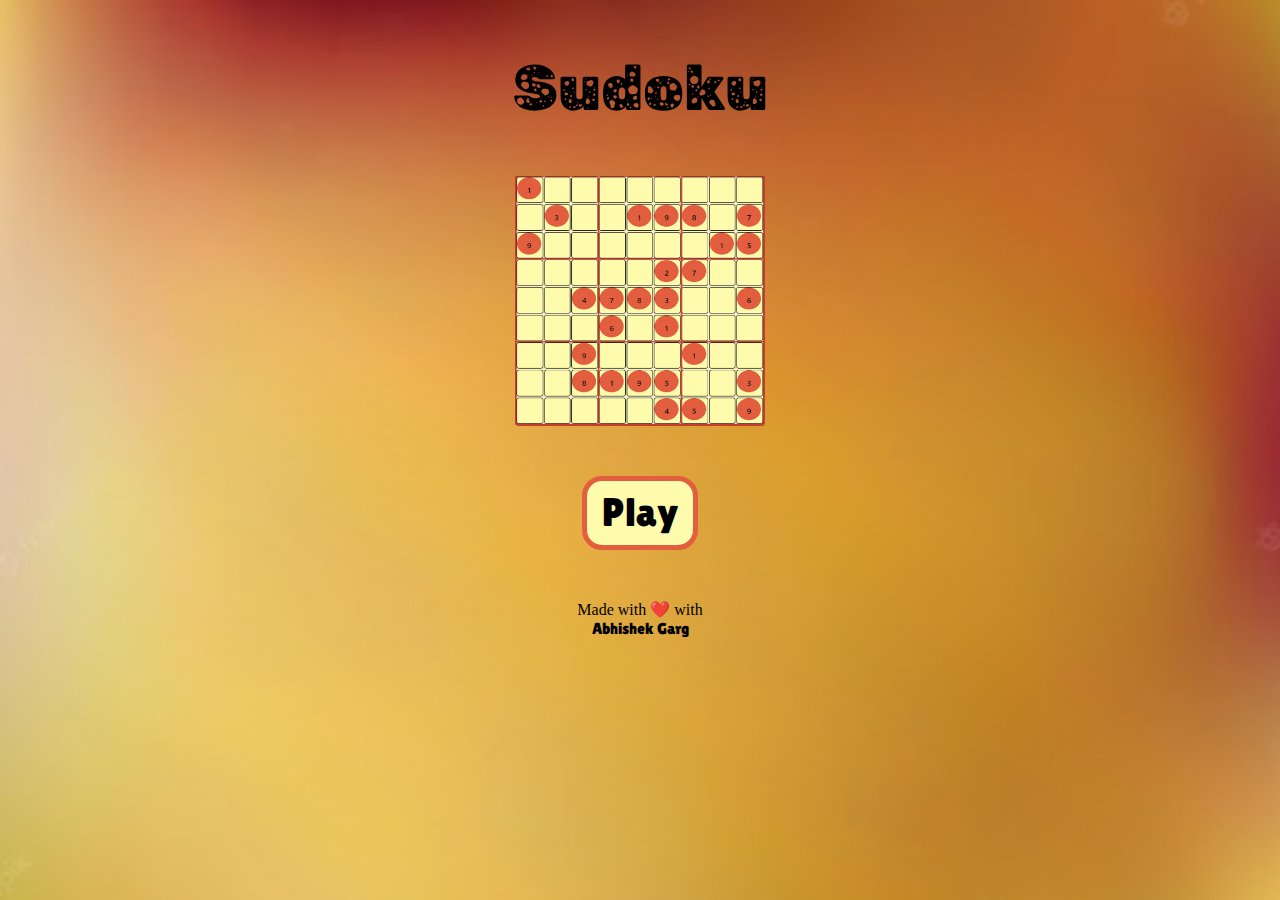
==== index1.html @ df913dc6 "Add files via upload" ====
<!DOCTYPE html>
<html lang="en">

<head>
    <meta charset="UTF-8">
    <meta name="viewport" content="width=device-width, initial-scale=1.0">
    <title>Sudoku</title>
    <link rel="stylesheet" href="style1.css">
    <link rel="preconnect" href="https://fonts.googleapis.com">
    <link rel="preconnect" href="https://fonts.gstatic.com" crossorigin>
    <link href="https://fonts.googleapis.com/css2?family=Lilita+One&&family=Rubik+Moonrocks&display=swap"
        rel="stylesheet">
    <link rel="shortcut icon" href="grid.png" type="image/x-icon">
</head>
<body>
    <div class="main">
        <span class="title">
            Sudoku
        </span>
        <div class="grid-image">
            <img src="grid.png" alt="sudoku">
        </div>

        <a href="index2.html">
            <div class="play-btn">Play </div>
        </a>
    </div>
    <div class="footer">
        <span> Made with ❤️ with <span class="my-name">Abhishek Garg</span>
        </span>
    </div>
</body>
<script src="app1.js"></script>

</html>
---- style1.css ----
*{
    padding: 0;
    margin: 0;
}
body{
    background-image: url("bg_cleanup.png");
    background-size: cover;
}
div.grid-image{
    width: 250px;
    height: 250px;
}
img{
    width: 100%;
    height: 100%;
}
.title{
    font-family: 'Rubik Moonrocks', cursive;
    font-size: 4rem;
}
.main{
    display: flex;
    width: 400px;
    height: 600px;
    flex-direction: column;
    margin: auto;
    justify-content: space-evenly;
    align-items: center;
}
.play-btn{
    height: 3rem;
    font-family: 'Lilita One', cursive;
    font-size: 2.5rem;
    border: 5px solid #E25E3E;
    padding: 8px 15px 8px 15px;
    border-radius: 20px;
    background-color: #FFFBAC;
}
.play-btn:hover{
    background-color: #E25E3E;
    border: 5px solid #FFFBAC;
}
.footer > span{
    display: block;
    width: 130px;
    text-align: center;
    margin: auto;
}
.my-name{
    font-family:  'Lilita One', cursive;
}
a{
    text-decoration: none;
    color:#000;
}
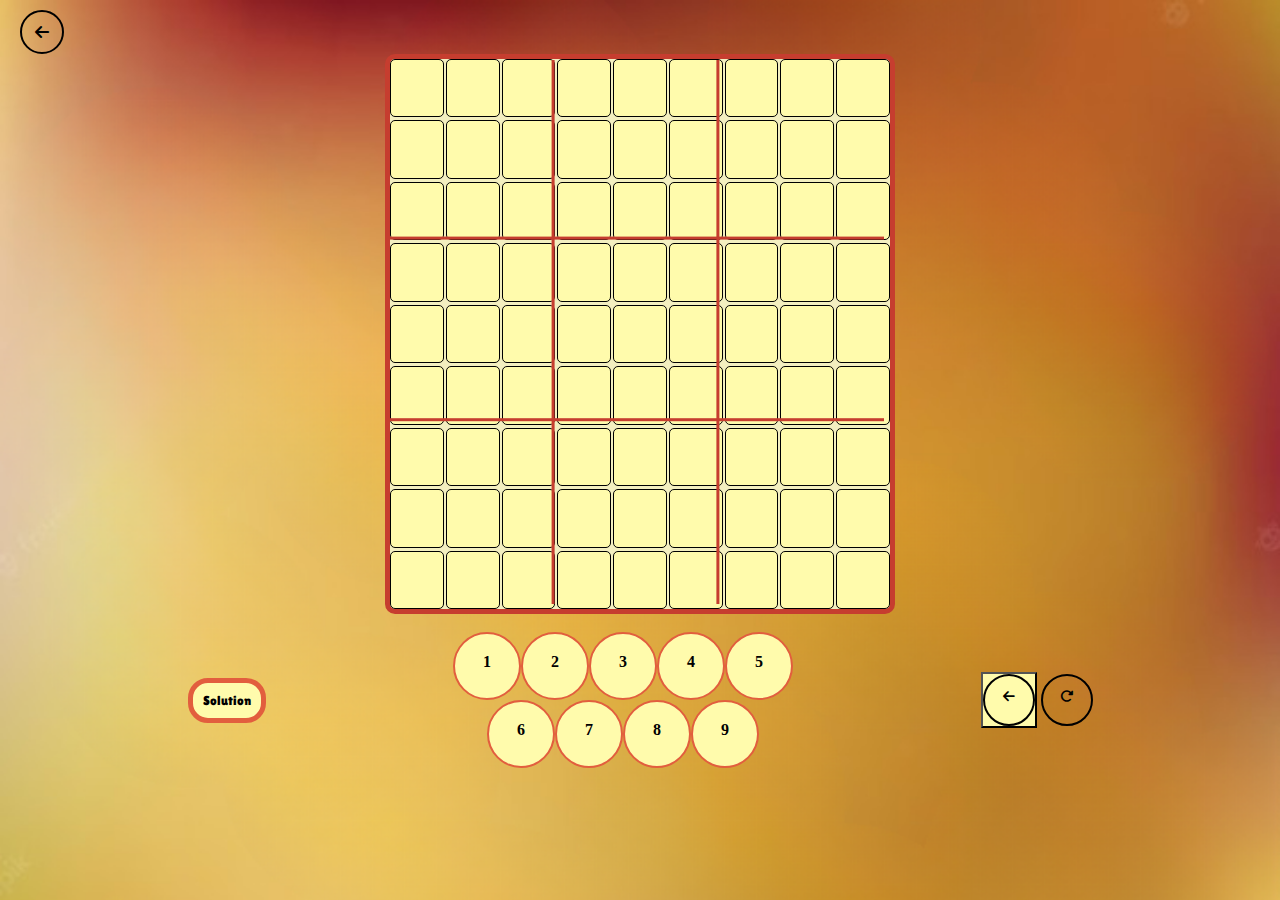
==== commit 8fa95c85: "Add files via upload" ====
--- a/index1.html
+++ b/index1.html
@@ -1,35 +1,57 @@
 <!DOCTYPE html>
 <html lang="en">
-
 <head>
     <meta charset="UTF-8">
     <meta name="viewport" content="width=device-width, initial-scale=1.0">
     <title>Sudoku</title>
-    <link rel="stylesheet" href="style1.css">
-    <link rel="preconnect" href="https://fonts.googleapis.com">
-    <link rel="preconnect" href="https://fonts.gstatic.com" crossorigin>
-    <link href="https://fonts.googleapis.com/css2?family=Lilita+One&&family=Rubik+Moonrocks&display=swap"
-        rel="stylesheet">
-    <link rel="shortcut icon" href="grid.png" type="image/x-icon">
+    <link rel="stylesheet" href="style.css">
+    <link href="https://cdn.jsdelivr.net/npm/bootstrap@5.3.1/dist/css/bootstrap.min.css" rel="stylesheet" integrity="sha384-4bw+/aepP/YC94hEpVNVgiZdgIC5+VKNBQNGCHeKRQN+PtmoHDEXuppvnDJzQIu9" crossorigin="anonymous">
+    <link rel="stylesheet" href="https://cdnjs.cloudflare.com/ajax/libs/font-awesome/6.4.2/css/all.min.css"> 
+    <link
+    href="https://fonts.googleapis.com/css2?family=Lilita+One&&family=Rubik+Moonrocks&display=swap"
+    rel="stylesheet">
+</head>
 </head>
 <body>
     <div class="main">
-        <span class="title">
-            Sudoku
-        </span>
-        <div class="grid-image">
-            <img src="grid.png" alt="sudoku">
+        <a href="index2.html">
+            <span class="back-btn">
+                <i class="fa-solid fa-arrow-left"></i>
+            </span>
+        </a>
+        <div class="grid-container">
+            <div class="hline1 hline"></div>
+            <div class="hline2 hline "></div>    
+            <div class="vline1 vline"></div>
+            <div class="vline2 vline "></div>
         </div>
-
-        <a href="index2.html">
-            <div class="play-btn">Play </div>
-        </a>
+        <br>
+        <div class="bottom-part">
+            <button class="solution">Solution</button>
+        <div class="num-plate">
+            <div class="plate1">
+                <div class="numBtn">1</div>
+                <div class="numBtn ">2</div>
+                <div class="numBtn">3</div>
+                <div class="numBtn">4</div>
+                <div class="numBtn">5</div>
+            </div>
+           <div class="plate2">
+            <div class="numBtn">6</div>
+            <div class="numBtn">7</div>
+            <div class="numBtn">8</div>
+            <div class="numBtn">9</div>
+           </div>
+        </div>
+        <div class="back-reset-btn">
+            <button class="btn back"><i class="fa-solid fa-arrow-left"></i></button>
+            <button class="reset">
+                <i class="fa-solid fa-rotate-right"></i>
+            </button>     
+        </div>
+       
     </div>
-    <div class="footer">
-        <span> Made with ❤️ with <span class="my-name">Abhishek Garg</span>
-        </span>
     </div>
 </body>
-<script src="app1.js"></script>
-
+<script src="app.js"></script>
 </html>--- a/style.css
+++ b/style.css
@@ -0,0 +1,140 @@
+*{
+    margin: 0;
+    padding: 0;
+}
+body{
+    background-image: url("bg_cleanup.png") ;
+    background-size: cover;
+}
+.main{
+    height: 700px;
+    position: relative;
+}
+.hline{
+    position: absolute;
+    left: 0px;
+    z-index: 1;
+    margin: auto;
+    background-color: #C63D2F;
+    height: 3px;
+    width: 494px;
+}
+.hline1{
+    transform: translateY(11.1rem); /*12rem */
+}
+.hline2{
+    transform: translateY(22.45rem);
+}
+.hline3{
+    transform: translateY(34.25rem);
+}
+.vline{
+    position: absolute;
+    top: 1px;
+    background-color: #C63D2F;
+    width: 3px;
+    height: 544px;
+}
+.vline1{
+    transform: translateX(10.1rem);
+}
+.vline2{
+    transform: translateX(20.4rem);
+}
+.grid-container{
+    position: relative;
+    height: 550px;
+    width: 500px;
+    display: grid;
+    grid-template-rows: repeat(9,1fr);
+    grid-template-columns: repeat(9,1fr);
+    grid-column-start: 2;
+    grid-column-end: 3;
+    margin: auto;
+    border:5px solid #C63D2F;
+    border-radius: 10px;
+    background-color: #f3efc0;
+    grid-gap: 3px 2px;
+}
+.grid-item{
+    text-align: center;
+    vertical-align: middle;
+    line-height: 55px;
+}
+.bottom-part{
+    display: flex;
+    justify-content:space-evenly;
+    align-items:center;
+    flex-wrap: wrap;
+}
+div.num-plate2{
+    height: 150px;
+    width: 400px;
+    margin: auto;
+    display: flex;
+    flex-direction: column;
+    justify-content: center;
+    /* background-color: #FFFFDD; */
+}
+.plate1,.plate2{
+    display: flex;
+    justify-content: center;
+    height: 40%;
+    width: 100%;
+}
+.numBtn{
+    height: 4rem;
+    width: 4rem;
+    background-color:#FFFBAC;
+    text-align: center;
+    border-radius: 100%;
+    border: 2px solid #E25E3E;
+    vertical-align: middle;
+    line-height: 3.5rem;
+    font-weight: 700;
+}
+.solution:hover,.numBtn:hover{
+    background-color: #E25E3E;
+    border: 5px solid #FFFBAC;
+    color: white;
+    font-weight: 500;
+}
+.back{
+    background-color: #FFFBAC;
+}
+.back-reset-btn i{
+    border : 2px solid black;
+    height: 3rem;;
+    width: 3rem;
+    border-radius: 100%;
+    vertical-align: middle;
+    line-height: 2.5rem;
+    font-weight: 900;
+}
+.reset >i:hover ,.back>i:hover{
+    background-color: #E25E3E;
+}
+.solution{
+    font-family: 'Lilita One', cursive;
+    background-color: #FFFBAC;
+    padding: 10px;
+    border-radius: 20px;
+    border:5px solid #E25E3E;
+}
+.reset{
+    height: 0;
+    border: none;
+    appearance: none;
+}
+.back-btn i{
+    border: 2px solid #000;
+    width: 40px;
+    height: 40px;
+    border-radius: 100%;
+    text-align: center;
+    line-height: 40px;
+    vertical-align: middle;
+    color: #000;
+    margin-left: 20px;
+    margin-top: 10px;
+}